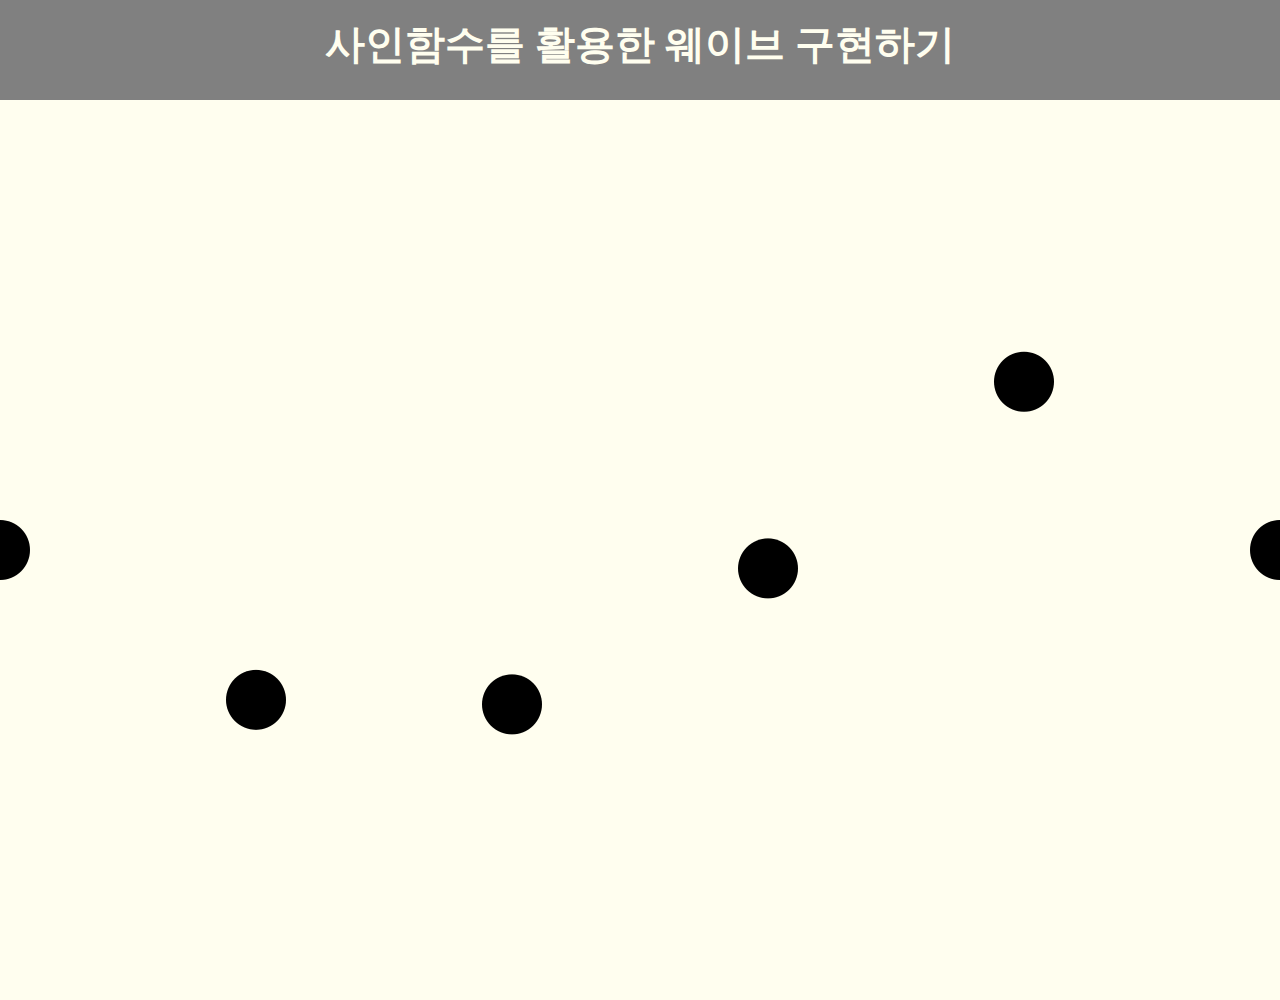
==== index.html @ e763c9e7 "20240709" ====
<!DOCTYPE html>
<html>

<head>
    <meta charset="UTF-8">
    <meta name="viewport" content="width=device-width, initial-scale=1.0">
    <title>Wave Interactive</title>
    <link rel="stylesheet" href="style.css">
</head>

<body>
    <div class="header">
        <h1 class="first-title">사인함수를 활용한 웨이브 구현하기</h1>
    </div>

    <a href="secondwave.html"></a>
    <script type="module" src="app.js">
    </script>
</body>

</html>
---- style.css ----
* {
    -webkit-user-select: none;
    -moz-user-select: none;
    -ms-user-select: none;
    user-select: none;
    outline: 0;
    margin: 0;
    padding: 0;
    -webkit-tap-highlight-color: rgba(0, 0, 0, 0);
}

html {
    width: 100%;
    height: 100%;
}

body {
    width: 100%;
    height: 100%;
    overflow: hidden;
    background-color: #fffeef;
}

canvas {
    width: 100%;
    height: 100%;
    display: block;
}

.header{
    width: 100%;
    height: 100px;
    background-color: gray;
    text-align: center;
}

.first-title{
    padding-top: 17px;
    font-size: 40px;
    color: #fffeef;
}
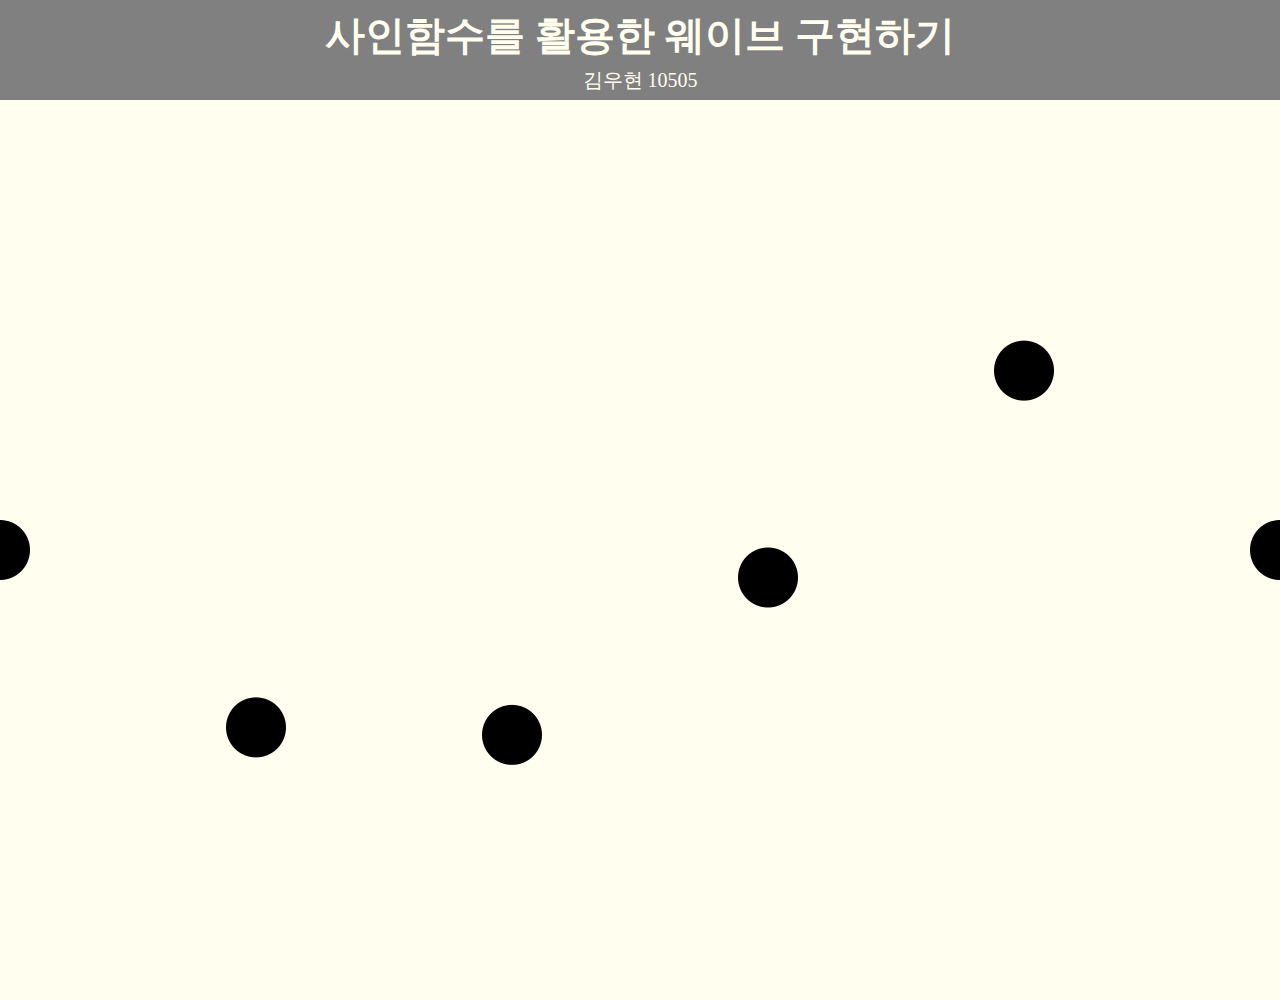
==== commit 233f4fab: "20240709" ====
--- a/index.html
+++ b/index.html
@@ -10,7 +10,7 @@
 
 <body>
     <div class="header">
-        <h1 class="first-title">사인함수를 활용한 웨이브 구현하기</h1>
+        <h1 class="first-title">사인함수를 활용한 웨이브 구현하기</h1><p class="mini-title">김우현 10505</p>
     </div>
 
     <a href="secondwave.html"></a>
--- a/style.css
+++ b/style.css
@@ -35,7 +35,13 @@
 }
 
 .first-title{
-    padding-top: 17px;
+    padding-top: 8px;
     font-size: 40px;
     color: #fffeef;
+}
+
+.mini-title{
+    color: #fffeef;
+    font-size: 20px;
+    padding-top: 4px;
 }